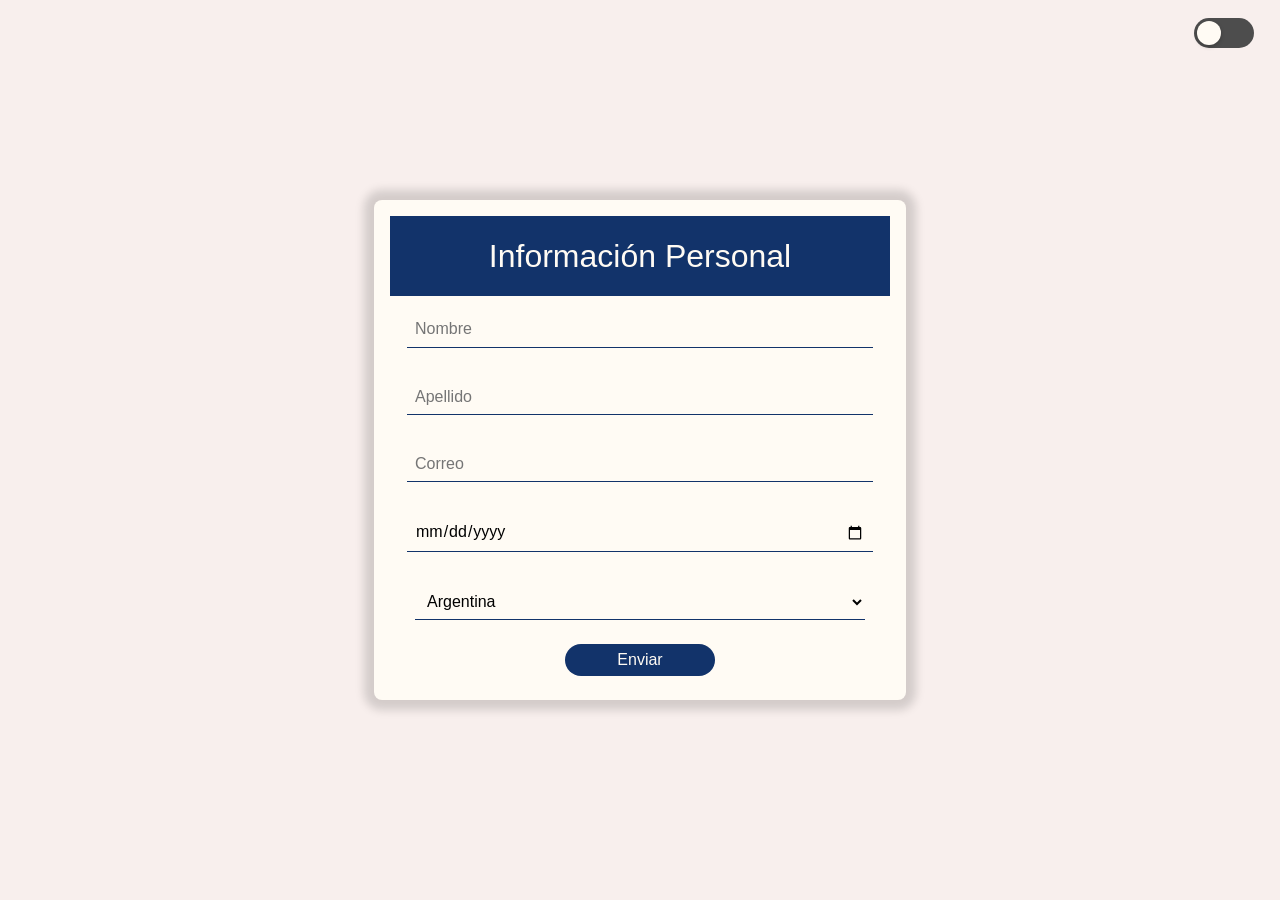
==== Paso 4/index.html @ f6de52db "Actualizacion partes faltantes" ====
<!DOCTYPE html>
<html lang="es">

<head>
    <meta charset="UTF-8">
    <meta name="viewport" content="width=device-width, initial-scale=1.0">
    <title>Tarea 1 | Paso 4</title>
    <link rel="stylesheet" href="css/normalizer.css">
    <link rel="stylesheet" href="css/main.css">
    <script defer src="js/validaciones.js"></script>
</head>

<body>
    <input type="checkbox" id="touch">
    <label class="buttom" for="touch"></label>
        <div class="container">
            <div class="hero">
                <h1>Información Personal</h1>
            </div>
            <form class="form" action="#">
                <input class="form_input" id="name" type="text" placeholder="Nombre" required minlength="3" maxlength="45"
                    pattern="[a-zA-Z\s]*">
                <label class="alert" id="alert"></label>    
                <input class="form_input" id="surname" type="text" placeholder="Apellido" required minlength="3" maxlength="45"
                    pattern="[a-zA-Z\s]*">
                <input class="form_input" id="email" type="email" placeholder="Correo" required
                    pattern="[a-z0-9._%+-]+@[a-z0-9.-]+\.[a-z]{2,}$">
                <input class="form_input" id="born" type="date" placeholder="Fecha Nacimiento" required min="1900-01-01">
                <select class="form_input_country">
                    <option value="AR">Argentina</option>
                    <option value="BO">Bolivia</option>
                    <option value="BR">Brasil</option>
                    <option value="CL">Chile</option>
                    <option value="CO">Colombia</option>
                    <option value="CR">Costa Rica</option>
                    <option value="CU">Cuba</option>
                    <option value="DO">República Dominicana</option>
                    <option value="EC">Ecuador</option>
                    <option value="SV">El Salvador</option>
                    <option value="GQ">Guinea Ecuatorial</option>
                    <option value="GT">Guatemala</option>
                    <option value="HN">Honduras</option>
                    <option value="MX">México</option>
                    <option value="NI">Nicaragua</option>
                    <option value="PA">Panamá</option>
                    <option value="PY">Paraguay</option>
                    <option value="PE">Perú</option>
                    <option value="PR">Puerto Rico</option>
                    <option value="ES">España</option>
                    <option value="UY">Uruguay</option>
                    <option value="VE">Venezuela</option>
                </select>
                <input class="form_buttom" id="form_buttom" type="submit" value="Enviar">        
            </form>
        </div>
</body>
</html>
---- Paso 4/css/normalizer.css ----
/*! normalize.css v8.0.1 | MIT License | github.com/necolas/normalize.css */

/* Document
   ========================================================================== */

/**
 * 1. Correct the line height in all browsers.
 * 2. Prevent adjustments of font size after orientation changes in iOS.
 */

html {
  line-height: 1.15; /* 1 */
  -webkit-text-size-adjust: 100%; /* 2 */
}

/* Sections
   ========================================================================== */

/**
 * Remove the margin in all browsers.
 */

body {
  margin: 0;
}

/**
 * Render the `main` element consistently in IE.
 */

main {
  display: block;
}

/**
 * Correct the font size and margin on `h1` elements within `section` and
 * `article` contexts in Chrome, Firefox, and Safari.
 */

h1 {
  font-size: 2em;
  margin: 0.67em 0;
}

/* Grouping content
   ========================================================================== */

/**
 * 1. Add the correct box sizing in Firefox.
 * 2. Show the overflow in Edge and IE.
 */

hr {
  box-sizing: content-box; /* 1 */
  height: 0; /* 1 */
  overflow: visible; /* 2 */
}

/**
 * 1. Correct the inheritance and scaling of font size in all browsers.
 * 2. Correct the odd `em` font sizing in all browsers.
 */

pre {
  font-family: monospace, monospace; /* 1 */
  font-size: 1em; /* 2 */
}

/* Text-level semantics
   ========================================================================== */

/**
 * Remove the gray background on active links in IE 10.
 */

a {
  background-color: transparent;
}

/**
 * 1. Remove the bottom border in Chrome 57-
 * 2. Add the correct text decoration in Chrome, Edge, IE, Opera, and Safari.
 */

abbr[title] {
  border-bottom: none; /* 1 */
  text-decoration: underline; /* 2 */
  text-decoration: underline dotted; /* 2 */
}

/**
 * Add the correct font weight in Chrome, Edge, and Safari.
 */

b,
strong {
  font-weight: bolder;
}

/**
 * 1. Correct the inheritance and scaling of font size in all browsers.
 * 2. Correct the odd `em` font sizing in all browsers.
 */

code,
kbd,
samp {
  font-family: monospace, monospace; /* 1 */
  font-size: 1em; /* 2 */
}

/**
 * Add the correct font size in all browsers.
 */

small {
  font-size: 80%;
}

/**
 * Prevent `sub` and `sup` elements from affecting the line height in
 * all browsers.
 */

sub,
sup {
  font-size: 75%;
  line-height: 0;
  position: relative;
  vertical-align: baseline;
}

sub {
  bottom: -0.25em;
}

sup {
  top: -0.5em;
}

/* Embedded content
   ========================================================================== */

/**
 * Remove the border on images inside links in IE 10.
 */

img {
  border-style: none;
}

/* Forms
   ========================================================================== */

/**
 * 1. Change the font styles in all browsers.
 * 2. Remove the margin in Firefox and Safari.
 */

button,
input,
optgroup,
select,
textarea {
  font-family: inherit; /* 1 */
  font-size: 100%; /* 1 */
  line-height: 1.15; /* 1 */
  margin: 0; /* 2 */
}

/**
 * Show the overflow in IE.
 * 1. Show the overflow in Edge.
 */

button,
input { /* 1 */
  overflow: visible;
}

/**
 * Remove the inheritance of text transform in Edge, Firefox, and IE.
 * 1. Remove the inheritance of text transform in Firefox.
 */

button,
select { /* 1 */
  text-transform: none;
}

/**
 * Correct the inability to style clickable types in iOS and Safari.
 */

button,
[type="button"],
[type="reset"],
[type="submit"] {
  -webkit-appearance: button;
}

/**
 * Remove the inner border and padding in Firefox.
 */

button::-moz-focus-inner,
[type="button"]::-moz-focus-inner,
[type="reset"]::-moz-focus-inner,
[type="submit"]::-moz-focus-inner {
  border-style: none;
  padding: 0;
}

/**
 * Restore the focus styles unset by the previous rule.
 */

button:-moz-focusring,
[type="button"]:-moz-focusring,
[type="reset"]:-moz-focusring,
[type="submit"]:-moz-focusring {
  outline: 1px dotted ButtonText;
}

/**
 * Correct the padding in Firefox.
 */

fieldset {
  padding: 0.35em 0.75em 0.625em;
}

/**
 * 1. Correct the text wrapping in Edge and IE.
 * 2. Correct the color inheritance from `fieldset` elements in IE.
 * 3. Remove the padding so developers are not caught out when they zero out
 *    `fieldset` elements in all browsers.
 */

legend {
  box-sizing: border-box; /* 1 */
  color: inherit; /* 2 */
  display: table; /* 1 */
  max-width: 100%; /* 1 */
  padding: 0; /* 3 */
  white-space: normal; /* 1 */
}

/**
 * Add the correct vertical alignment in Chrome, Firefox, and Opera.
 */

progress {
  vertical-align: baseline;
}

/**
 * Remove the default vertical scrollbar in IE 10+.
 */

textarea {
  overflow: auto;
}

/**
 * 1. Add the correct box sizing in IE 10.
 * 2. Remove the padding in IE 10.
 */

[type="checkbox"],
[type="radio"] {
  box-sizing: border-box; /* 1 */
  padding: 0; /* 2 */
}

/**
 * Correct the cursor style of increment and decrement buttons in Chrome.
 */

[type="number"]::-webkit-inner-spin-button,
[type="number"]::-webkit-outer-spin-button {
  height: auto;
}

/**
 * 1. Correct the odd appearance in Chrome and Safari.
 * 2. Correct the outline style in Safari.
 */

[type="search"] {
  -webkit-appearance: textfield; /* 1 */
  outline-offset: -2px; /* 2 */
}

/**
 * Remove the inner padding in Chrome and Safari on macOS.
 */

[type="search"]::-webkit-search-decoration {
  -webkit-appearance: none;
}

/**
 * 1. Correct the inability to style clickable types in iOS and Safari.
 * 2. Change font properties to `inherit` in Safari.
 */

::-webkit-file-upload-button {
  -webkit-appearance: button; /* 1 */
  font: inherit; /* 2 */
}

/* Interactive
   ========================================================================== */

/*
 * Add the correct display in Edge, IE 10+, and Firefox.
 */

details {
  display: block;
}

/*
 * Add the correct display in all browsers.
 */

summary {
  display: list-item;
}

/* Misc
   ========================================================================== */

/**
 * Add the correct display in IE 10+.
 */

template {
  display: none;
}

/**
 * Add the correct display in IE 10.
 */

[hidden] {
  display: none;
}
---- Paso 4/css/main.css ----
:root{
    --fondogral:#f8efed;
    --fondoBlanco:#fffbf4;
    --fondoBoton: #12336a;  
    --grisMAltoC:  #4d4d4d;
    --amarilloMAltoC: #f5ff62;
    --grisBKFormMAltoC: #161616dd;
    --grisInputMAltoC: #424040;
    --naranja: #ffc64b;
}
*{
    font-family: Arial, Helvetica, sans-serif;
    font-size: 1rem;
}
body{
    background-color:var(--fondogral);
    height: 100vh;
    display: flex;
    align-items: center;
    justify-content: center;
}
.hero{
    height: 5rem;
    width: 100%;
    background-color: var(--fondoBoton);
    color:var(--fondoBlanco)
}
.hero h1{
    text-align: center;
    line-height: 5rem;
    margin:0 2rem;
    font-weight: lighter;
}
.container{
    width: 500px;
    background-color: var(--fondoBlanco);
    padding:1rem;
    border-radius: 8px;
    box-shadow: 0px 0px 10px 10px rgba(0,0,0,0.15);
    transition: 0.2s;
}
.form{
    width: 100%;
    display: flex;
    flex-direction: column;
    align-items: center;
    justify-content: center;
}
.form_input{
    width: 90%;
    margin: 1rem;
    padding:0.5rem;
    border:none;
    background-color: var(--fondoBlanco);
    border-bottom: 1px solid var(--fondoBoton);
    outline: none;
}
.form_input_country{
    width: 90%;
    margin: 1rem;
    padding:0.5rem;
    border:none;
    background-color: var(--fondoBlanco);
    border-bottom: 1px solid var(--fondoBoton);
    outline: none;
}
.form_buttom{
    width: 150px;
    height: 2rem;
    margin: 0.5rem; 
    padding: 0.2rem;
    background-color: var(--fondoBoton);  
    border-radius: 1rem;
    border: none;
    color:var(--fondoBlanco);
    transition: 0.2s;
}
    .form_buttom:hover{
    background-color: var(--fondogral);
    border: 2px solid var(--fondoBoton);
    color: var(--fondoBoton);
    font-weight: bold; 
}
/*MODO ALTO CONTRASTE - CAMBIO DE COLORES POR CHECKBOX*/
 #touch {
      display: none;
    }
 /* Botón de modo */
 .buttom{
    position:absolute;
    top: 2vh;
    right: 2vw;
      cursor: pointer;
      background: var(--grisMAltoC);
      border-radius: 30px;
      width: 60px;
      height: 30px;
      margin-bottom: 1rem;
 }
 .buttom::after{
    content: "";
      position: absolute;
      top: 3px;
      left: 3px;
      width: 24px;
      height: 24px;
      background: var(--fondoBlanco);
      border-radius: 50%;
      transition: transform 0.3s ease;
      box-shadow: 0 2px 4px rgba(0,0,0,0.2);
 }
 /* Cuando está marcado */
    #touch:checked + .buttom {
      background:var(--grisMAltoC);
    }

    #touch:checked + .buttom::after {
      transform: translateX(30px);
    }

#touch:checked ~ .container {
    background-color: var(--grisBKFormMAltoC);
}
#touch:checked ~ .container .form_input{
    background-color: var(--grisInputMAltoC);
    border-bottom: 2px solid  var(--amarilloMAltoC);
    color:var(--fondoBlanco)
}

#touch:checked ~ .container .form_input::placeholder{
    color:var(--fondoBlanco)
}

#touch:checked ~ .container .form_input_country{
    background-color: var(--grisInputMAltoC);
    border-bottom: 2px solid  var(--amarilloMAltoC);
    color:var(--fondoBlanco)
}
#touch:checked ~ .container .hero{
    background-color: var(--naranja);
    color:var(--grisBKFormMAltoC);
}
#touch:checked ~ .container .form_buttom{
    background-color: var(--naranja);
    color:var(--grisBKFormMAltoC);
}
#touch:checked ~ .container .form_buttom:hover{
    background-color: var(--grisBKFormMAltoC);
    border: 2px solid var(--naranja);
    color: var(--naranja);
    font-weight: bold; 
}
/*CLASES PARA LAS ALERTAS DE ERRORES DE CARGA*/
.alert{
    display: none;
}
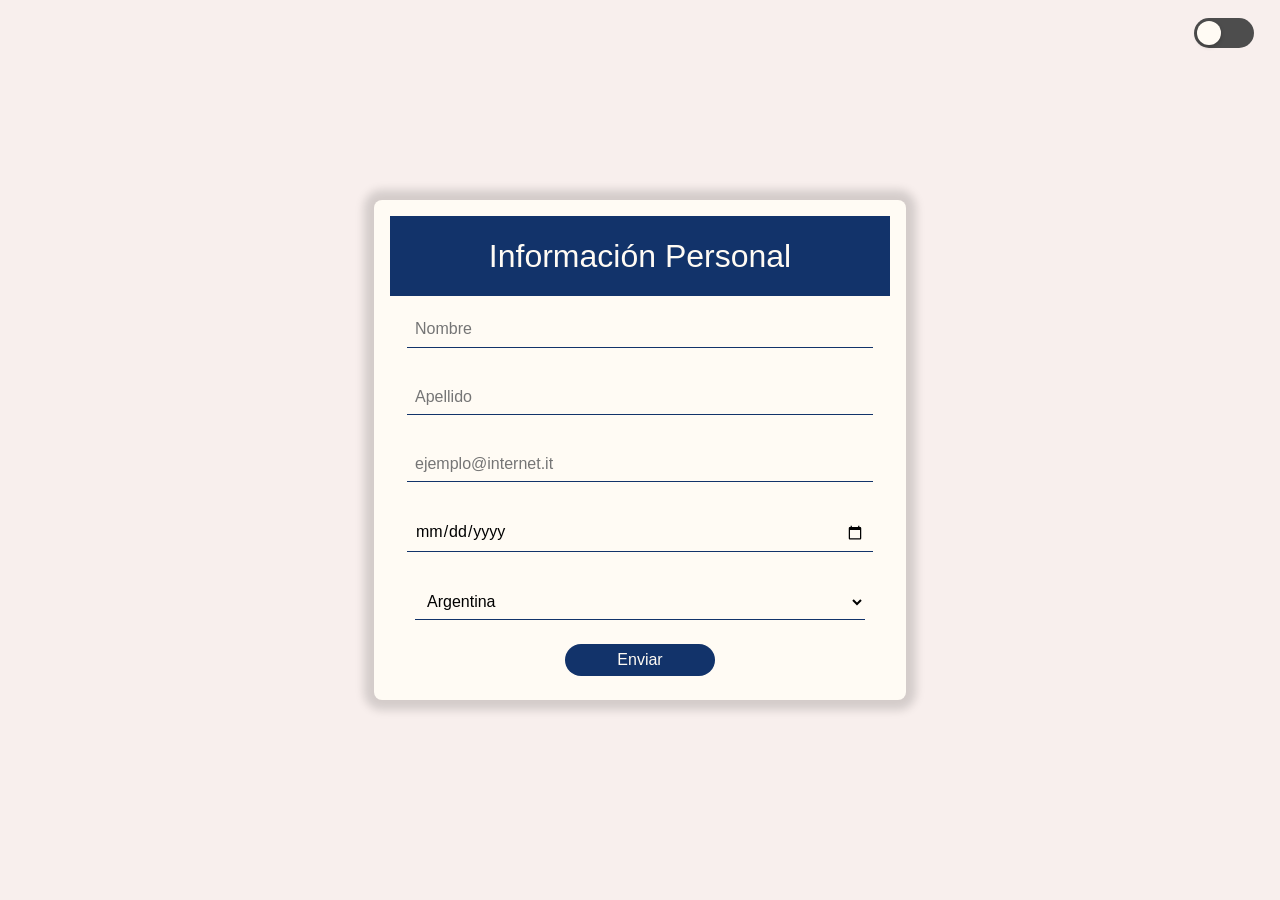
==== commit 6ea160dd: "Actualizacion Actualizacion paso 4." ====
--- a/Paso 4/index.html
+++ b/Paso 4/index.html
@@ -18,14 +18,14 @@
                 <h1>Información Personal</h1>
             </div>
             <form class="form" action="#">
-                <input class="form_input" id="name" type="text" placeholder="Nombre" required minlength="3" maxlength="45"
-                    pattern="[a-zA-Z\s]*">
-                <label class="alert" id="alert"></label>    
-                <input class="form_input" id="surname" type="text" placeholder="Apellido" required minlength="3" maxlength="45"
-                    pattern="[a-zA-Z\s]*">
-                <input class="form_input" id="email" type="email" placeholder="Correo" required
-                    pattern="[a-z0-9._%+-]+@[a-z0-9.-]+\.[a-z]{2,}$">
-                <input class="form_input" id="born" type="date" placeholder="Fecha Nacimiento" required min="1900-01-01">
+                <input class="form_input" id="name" type="text" placeholder="Nombre">
+                <label class="alert" id="alertName"></label>    
+                <input class="form_input" id="surname" type="text" placeholder="Apellido">
+                <label class="alert" id="alertSurname"></label>
+                <input class="form_input" id="mail" type="mail" placeholder="ejemplo@internet.it">
+                <label class="alert" id="alertMail"></label>
+                <input class="form_input" id="born" type="date" placeholder="Fecha Nacimiento">
+                <label class="alert" id="alertBorn"></label>
                 <select class="form_input_country">
                     <option value="AR">Argentina</option>
                     <option value="BO">Bolivia</option>
--- a/Paso 4/css/main.css
+++ b/Paso 4/css/main.css
@@ -7,6 +7,7 @@
     --grisBKFormMAltoC: #161616dd;
     --grisInputMAltoC: #424040;
     --naranja: #ffc64b;
+    --alertaError: #fd1313;
 }
 *{
     font-family: Arial, Helvetica, sans-serif;
@@ -151,6 +152,7 @@
     font-weight: bold; 
 }
 /*CLASES PARA LAS ALERTAS DE ERRORES DE CARGA*/
-.alert{
-    display: none;
+.alert p{
+    color:var(--alertaError);
+    font-weight: bold;
 }
